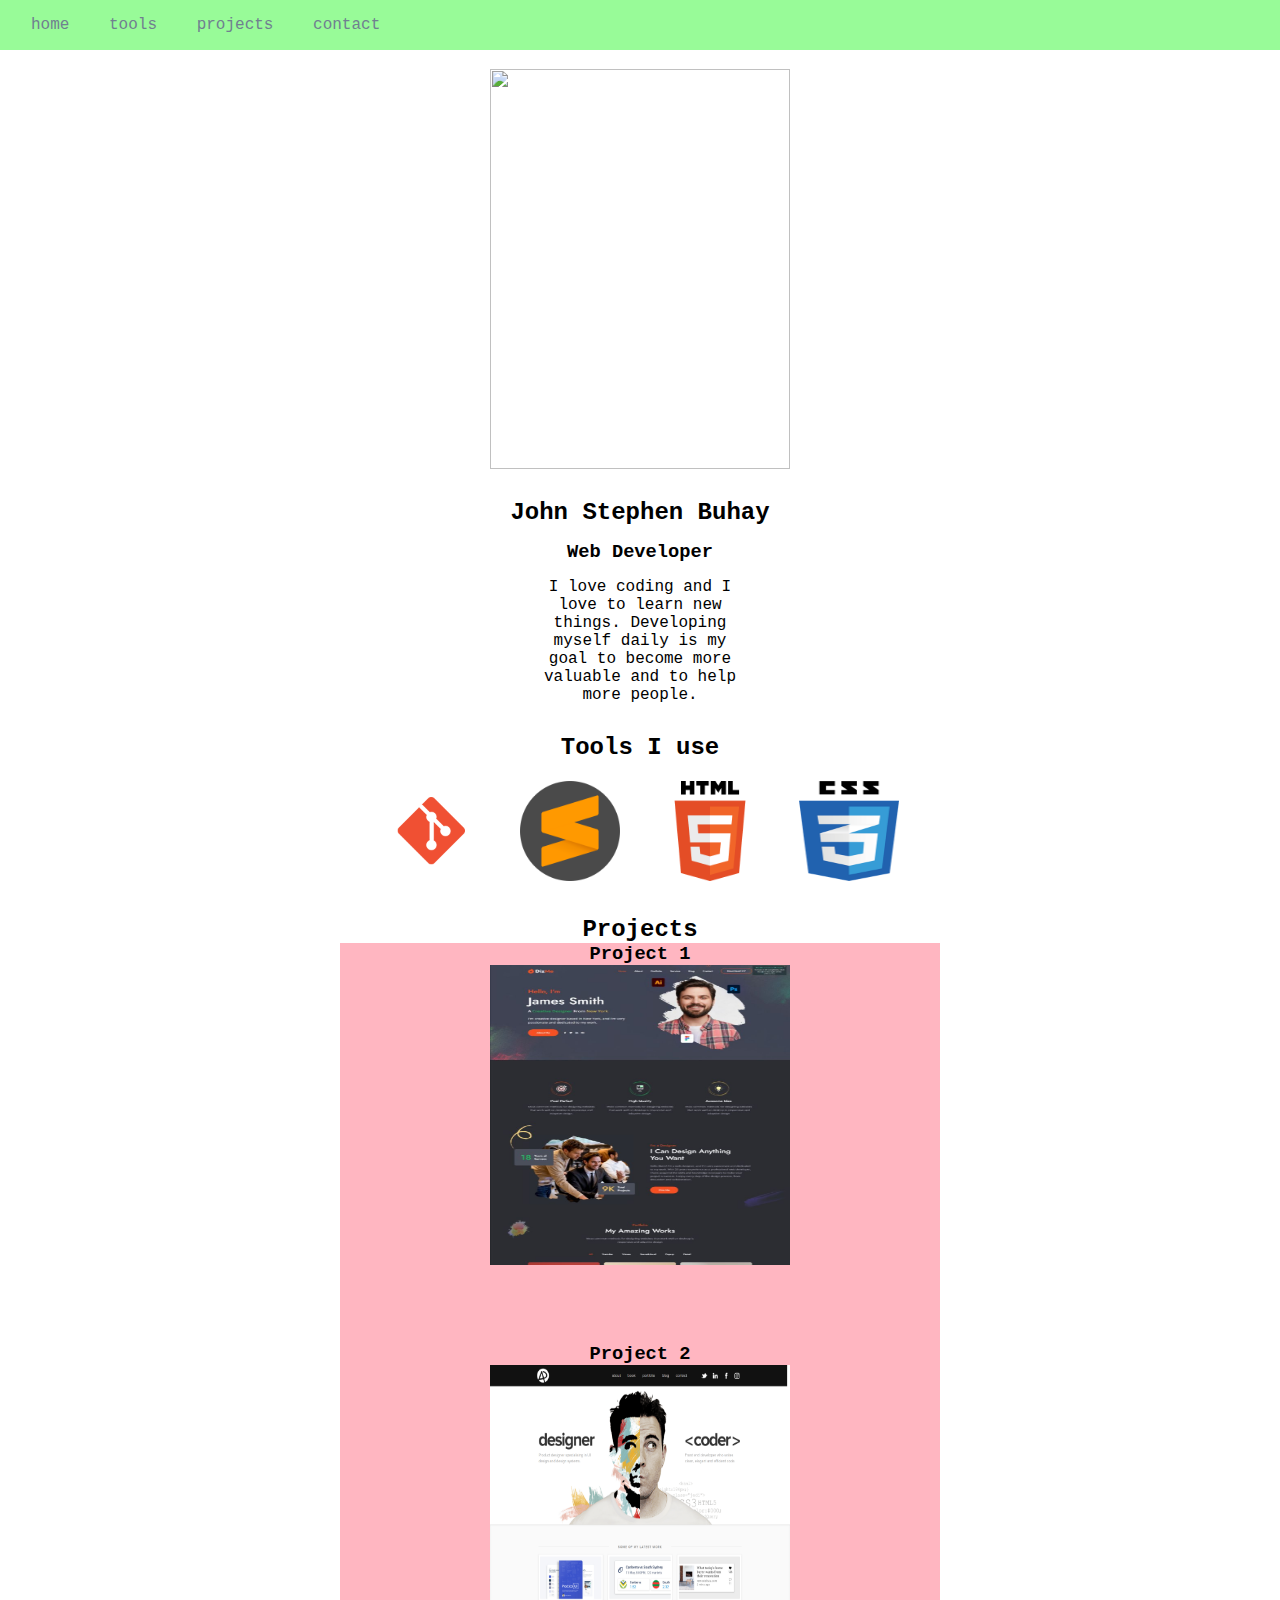
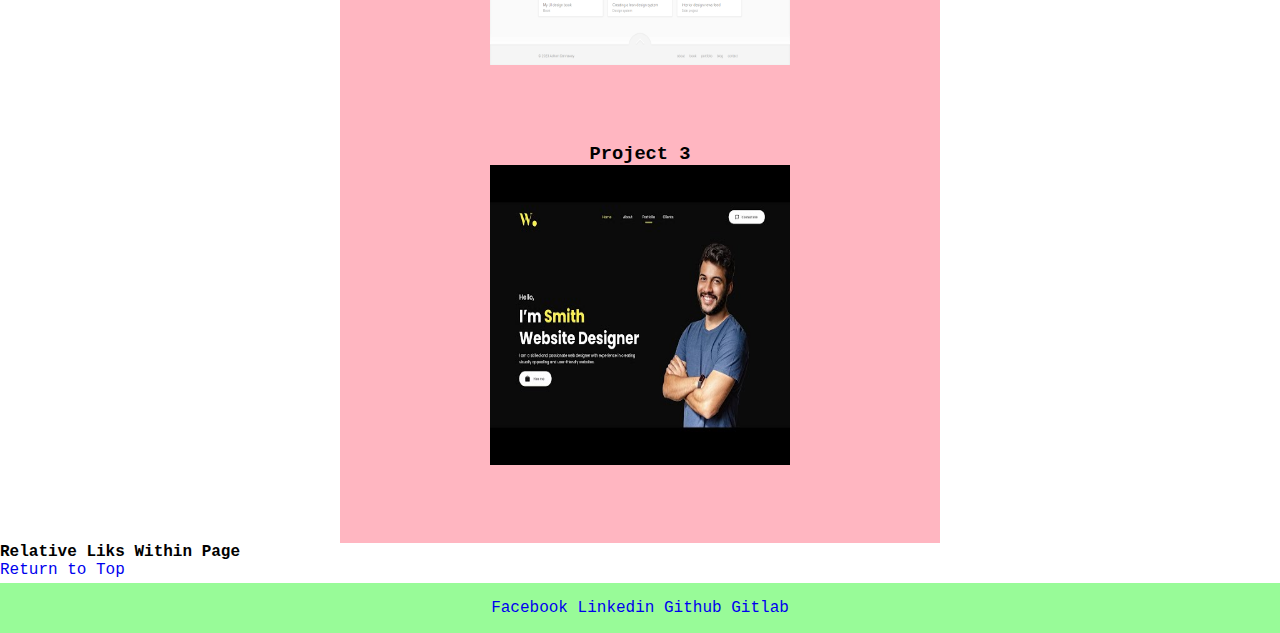
==== s03/activity/index.html @ 83da24e7 "Add activity code s03" ====
<!DOCTYPE html>
<html>
<head>
	<meta charset="utf-8">
	<meta name="viewport" content="width=device-width, initial-scale=1">
	<title>My Portfolio</title>
	<link rel="stylesheet" type="text/css" href="./index.css">
	<nav >
		<a href="#landing" class="nav-link">home</a>
		<a href="#tools" class="nav-link">tools</a>
		<a href="#projects" class="nav-link">projects</a>
		<a href="#contact" class="nav-link">contact</a>	
	</nav>
</head>
<body>
	<div id="landing">
		<img src="./picture1.jpg" id="profile">
		<h2 id="name">John Stephen Buhay</h2>
		<h3 id="title">Web Developer</h3>
		<p id="intro">I love coding and I love  to learn new things. Developing myself daily is my goal to become more valuable and to help more people.</p>
	</div>	

	<div id="tools">
		<h2 id="tools-title">Tools I use</h2>
		<img class="tools-img" src="./picture2.png">
		<img class="tools-img" src="./picture3.png">
		<img class="tools-img" src="./picture4.png">
		<img class="tools-img" src="./picture5.png">
	</div>	

	<div id="projects">
		<h2>Projects</h2>
		<div class="card">
			<h3>Project 1</h3>
			<img class="card-img" src="./project1.jpg">
		</div>

		<div class="card">
			<h3>Project 2</h3>
			<img class="card-img" src="./project2.png">
		</div>

		<div class="card">
			<h3>Project 3</h3>
			<img class="card-img" src="./project3.jpg">
		</div>					
	</div>

	
	<div id="bottom">
		<h4>Relative Liks Within Page</h4>
		<a href="#landing">Return to Top</a>
	</div>	

<footer id="contact">
 	<a href="https://web.facebook.com/imjsteph/" target="_blank">Facebook</a>
  	<a href="#" target="_blank">Linkedin</a>
  	<a href="https://github.com/jsbuhay" target="_blank">Github</a> 	  	
  	<a href="https://github.com/jsbuhay" target="_blank">Gitlab</a> 	
</footer>
</body>
</html>
---- s03/activity/index.css ----
* {
	font-family: "Courier New", monospace;	
	margin: 0;
	padding: 0;
	box-sizing: border-box;
}
nav	{
	padding: 16px;
	margin-bottom: 4px;
	background-color: palegreen;
}
.nav-link {
	margin-left: 15px;
	margin-right: 15px;
	color: slategray;
}

a {text-decoration: none;}

#landing {text-align: center;}

#profile {
	height: 400px;
	width: 300px;
	margin-bottom: 15px;
	margin-top: 15px;
}

#name {
	margin-top: 15px;
	margin-bottom: 15px;
}

#title {
	margin-top: 15px;
	margin-bottom: 15px;	
}

#intro {
	width: 200px;
	margin-left: auto;
    margin-right: auto;
}

#tools {
	text-align: center;
	margin-top: 30px;
	margin-bottom: 30px;
}

#tools-title {
	margin-bottom: 20px;
}

.tools-img {
	height: 100px;
	width: 100px;
	margin-left: 15px;
	margin-right: 15px;
}

#projects {
	text-align: center;
}

.card {
 	background-color: lightpink;
 	height: 400px;
 	width: 600px;
	margin-left: auto;
    margin-right: auto; 	
}

.card-img {
	height: 300px;
	width: 300px;
}

#contact {
	text-align: center;
	padding: 16px;
	margin-top: 4px;
	background-color: palegreen;
}
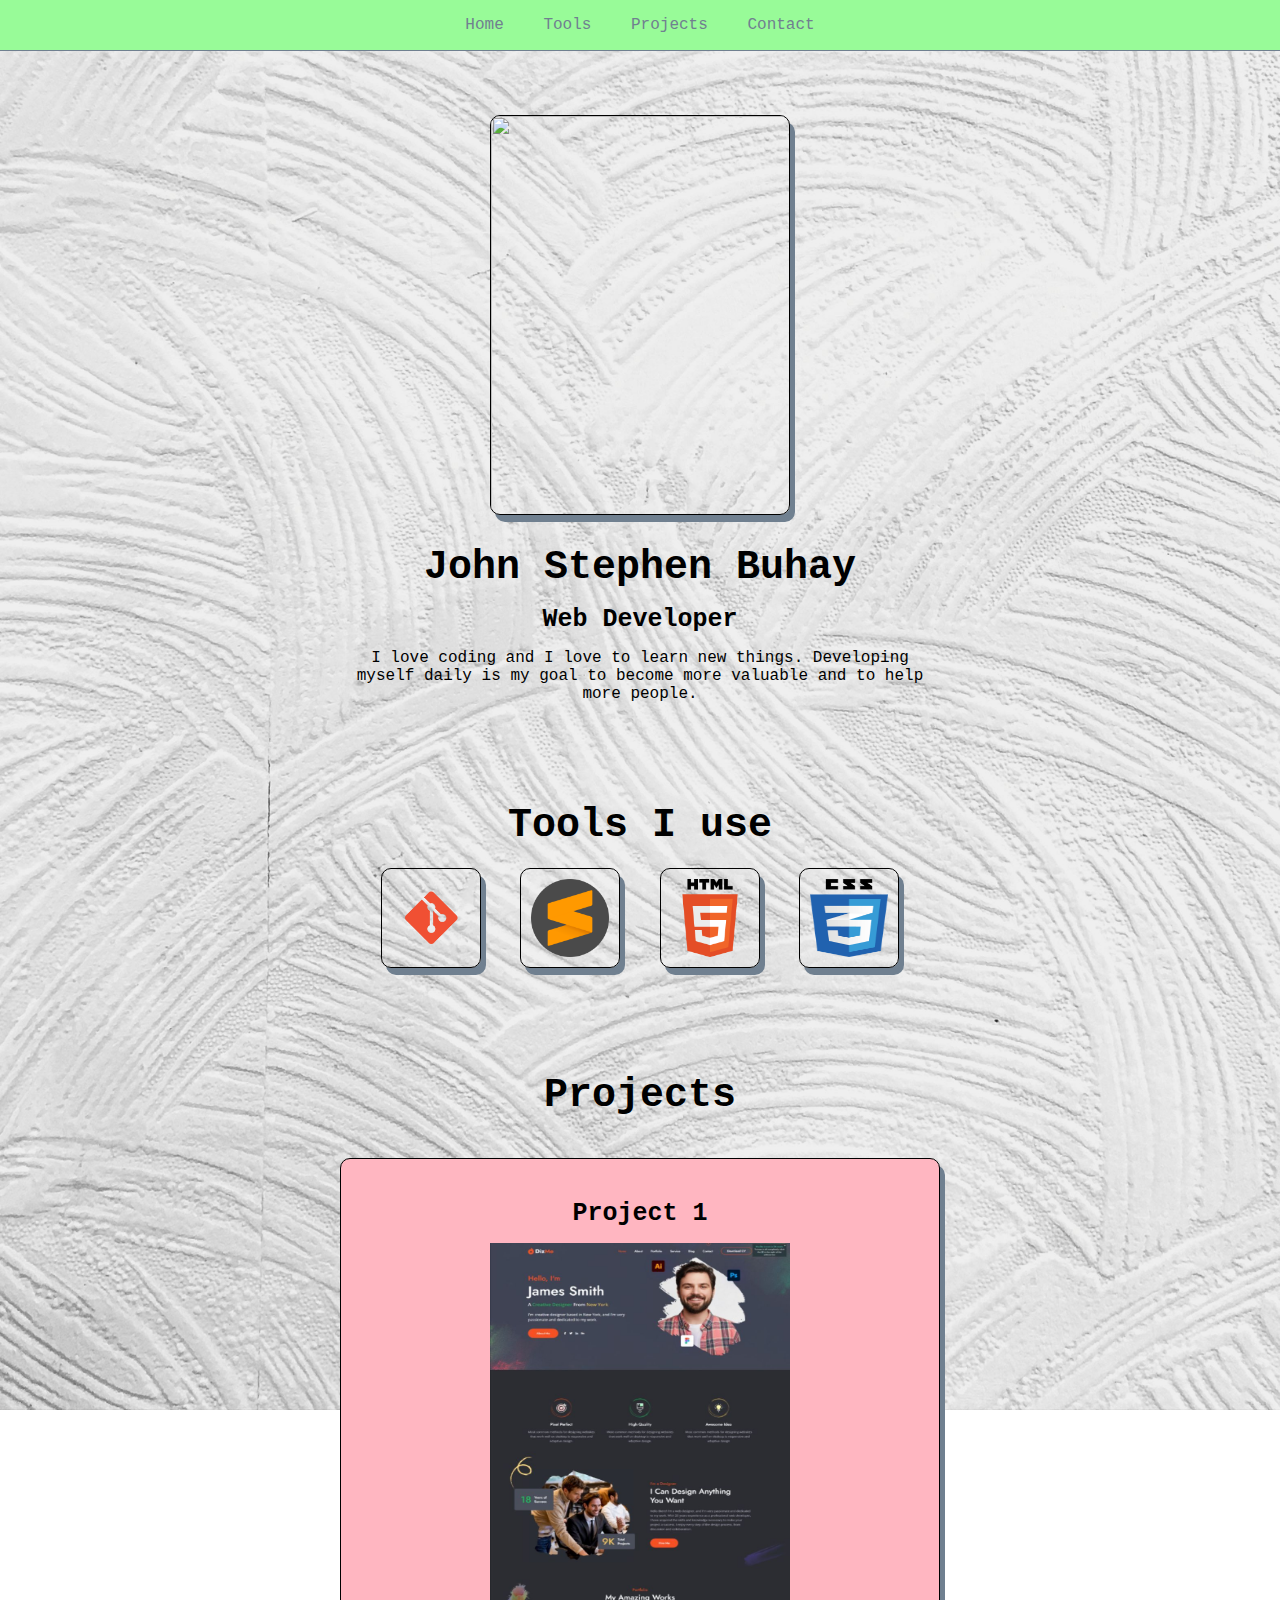
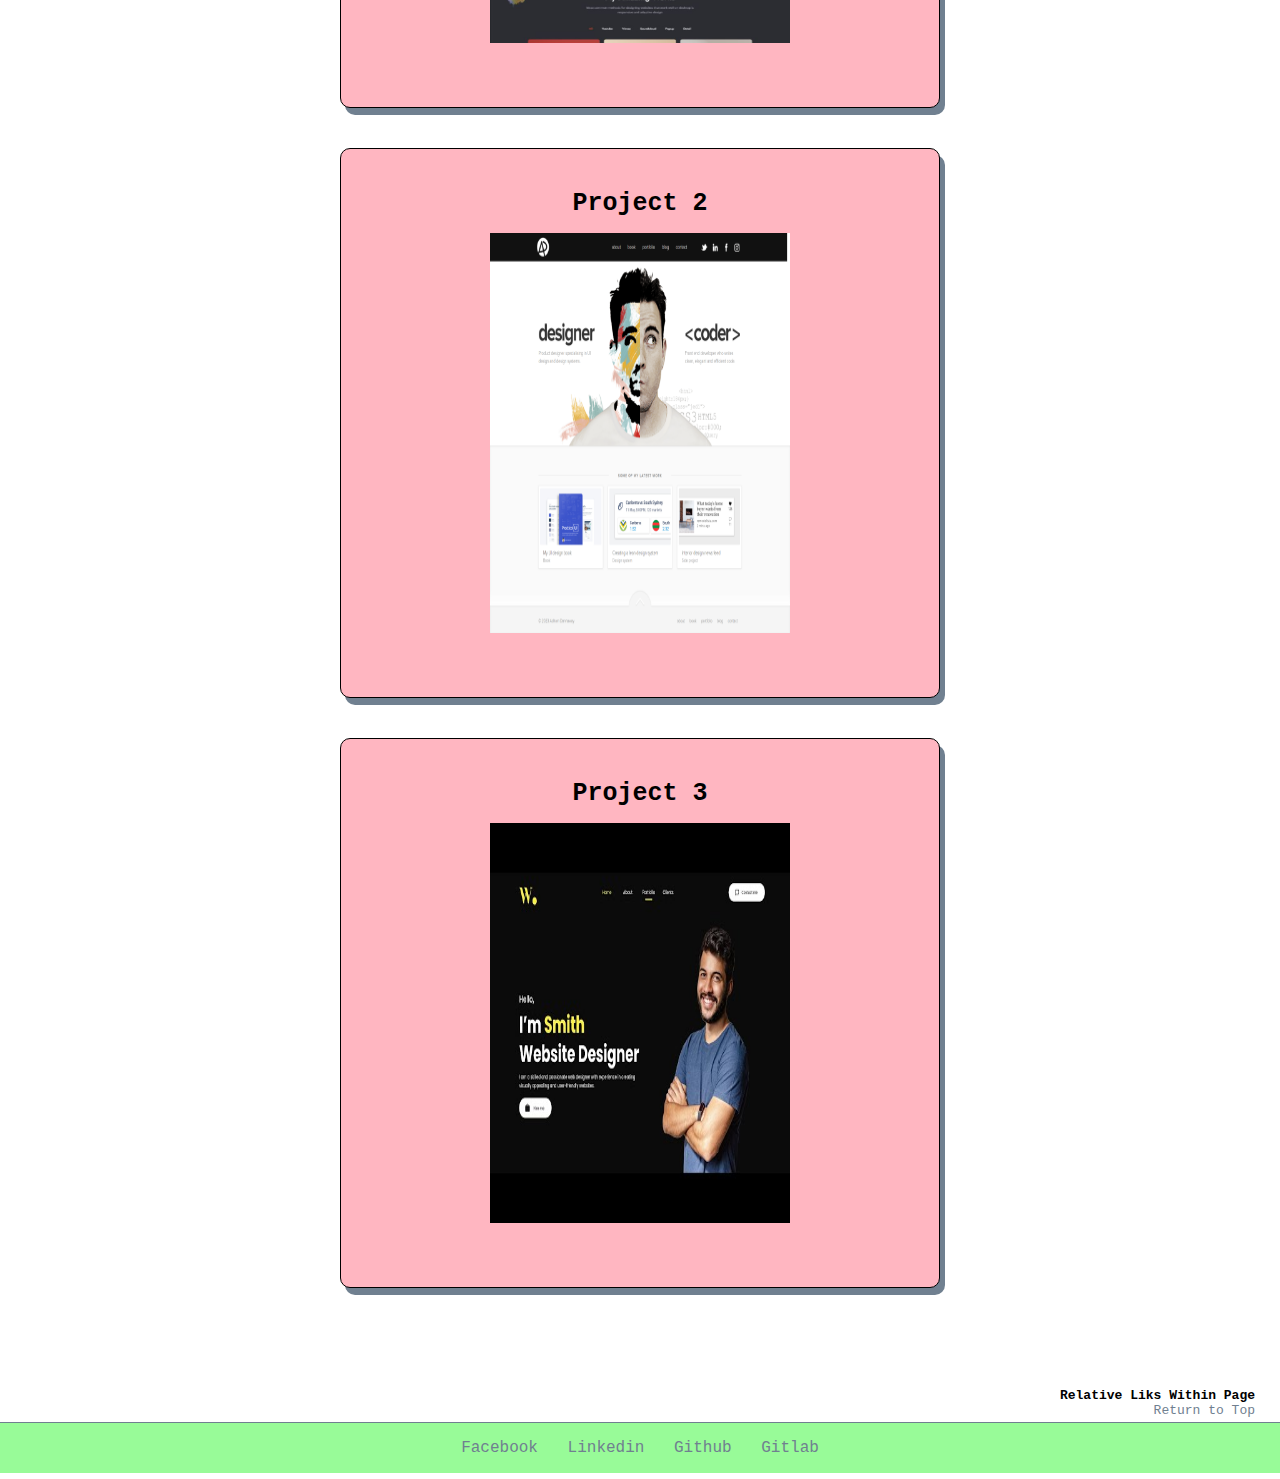
==== commit 9d55ae73: "Add activity s03" ====
--- a/s03/activity/index.html
+++ b/s03/activity/index.html
@@ -3,32 +3,35 @@
 <head>
 	<meta charset="utf-8">
 	<meta name="viewport" content="width=device-width, initial-scale=1">
-	<title>My Portfolio</title>
+	<title>My Portfolio - John Stephen BuhayS</title>
 	<link rel="stylesheet" type="text/css" href="./index.css">
-	<nav >
-		<a href="#landing" class="nav-link">home</a>
-		<a href="#tools" class="nav-link">tools</a>
-		<a href="#projects" class="nav-link">projects</a>
-		<a href="#contact" class="nav-link">contact</a>	
+	<nav>
+		<a href="#landing" class="nav-link">Home</a>
+		<a href="#tools" class="nav-link">Tools</a>
+		<a href="#projects" class="nav-link">Projects</a>
+		<a href="#contact" class="nav-link">Contact</a>	
 	</nav>
 </head>
 <body>
-	<div id="landing">
+	<!-- Landing - First Section -->
+	<section id="landing">
 		<img src="./picture1.jpg" id="profile">
 		<h2 id="name">John Stephen Buhay</h2>
 		<h3 id="title">Web Developer</h3>
 		<p id="intro">I love coding and I love  to learn new things. Developing myself daily is my goal to become more valuable and to help more people.</p>
-	</div>	
+	</section>	
 
-	<div id="tools">
+	<!-- Tools - Second Section -->
+	<section id="tools">
 		<h2 id="tools-title">Tools I use</h2>
 		<img class="tools-img" src="./picture2.png">
 		<img class="tools-img" src="./picture3.png">
 		<img class="tools-img" src="./picture4.png">
 		<img class="tools-img" src="./picture5.png">
-	</div>	
+	</section>	
 
-	<div id="projects">
+	<!-- Projects - Third Section -->
+	<section id="projects">
 		<h2>Projects</h2>
 		<div class="card">
 			<h3>Project 1</h3>
@@ -44,7 +47,7 @@
 			<h3>Project 3</h3>
 			<img class="card-img" src="./project3.jpg">
 		</div>					
-	</div>
+	</section>
 
 	
 	<div id="bottom">
@@ -54,7 +57,7 @@
 
 <footer id="contact">
  	<a href="https://web.facebook.com/imjsteph/" target="_blank">Facebook</a>
-  	<a href="#" target="_blank">Linkedin</a>
+  	<a href="https://www.linkedin.com/in/jsbuhay/" target="_blank">Linkedin</a>
   	<a href="https://github.com/jsbuhay" target="_blank">Github</a> 	  	
   	<a href="https://github.com/jsbuhay" target="_blank">Gitlab</a> 	
 </footer>
--- a/s03/activity/index.css
+++ b/s03/activity/index.css
@@ -1,29 +1,71 @@
+/* Universal and Header */
 * {
-	font-family: "Courier New", monospace;	
+	font-family: "Lato", monospace;	
 	margin: 0;
 	padding: 0;
 	box-sizing: border-box;
+	scroll-behavior: smooth;
 }
+
 nav	{
 	padding: 16px;
 	margin-bottom: 4px;
 	background-color: palegreen;
+	text-align: center;
+	position: fixed;
+  	top: 0;
+  	width: 100%;
+    border-bottom: 1px solid slategray;  
 }
+
 .nav-link {
 	margin-left: 15px;
 	margin-right: 15px;
+}
+
+a {
+	text-decoration: none;
 	color: slategray;
 }
 
-a {text-decoration: none;}
+a:hover {color: darkgray;}
 
-#landing {text-align: center;}
+body {
+	min-height: 20rem;	
+	background-image: url(./white-bg-img.jpg);
+	background-repeat: no-repeat;
+	background-size: cover;
+	background-position: center;
+	background-attachment: fixed;
+}
 
+section {
+	max-width : 1200px;
+	margin: 0 auto;	
+}
+
+#landing,
+#tools,
+#projects {
+	text-align: center;
+	margin-top: 100px;
+	margin-bottom: 100px;
+}	
+
+h2 {font-size:40px;}
+h3 {font-size:25px;}
+p {font-size:16px;}
+/* ======================   
+ Landing - First Section  
+========================= */
 #profile {
 	height: 400px;
 	width: 300px;
 	margin-bottom: 15px;
 	margin-top: 15px;
+    border-radius: 10px;
+    border: 1px solid;
+    box-shadow: 5px 7px slategray;
 }
 
 #name {
@@ -37,17 +79,14 @@
 }
 
 #intro {
-	width: 200px;
+	width: 50%;
 	margin-left: auto;
     margin-right: auto;
 }
 
-#tools {
-	text-align: center;
-	margin-top: 30px;
-	margin-bottom: 30px;
-}
-
+/* ======================   
+ Tools - Second Section  
+========================= */
 #tools-title {
 	margin-bottom: 20px;
 }
@@ -57,23 +96,40 @@
 	width: 100px;
 	margin-left: 15px;
 	margin-right: 15px;
+    border-radius: 10px;
+    padding: 10px;
+    border: 1px solid;
+    box-shadow: 5px 7px slategray;	
 }
 
-#projects {
-	text-align: center;
+/* ======================   
+ Projects - Third Section  
+========================= */
+#projects .card {
+ 	background-color: lightpink;
+ 	height: 550px;
+ 	width: 600px;
+	margin: 40px auto;
+    border-radius: 10px;
+    padding: 40px;
+    border: 1px solid;
+    box-shadow: 5px 7px slategray;		
 }
 
-.card {
- 	background-color: lightpink;
- 	height: 400px;
- 	width: 600px;
-	margin-left: auto;
-    margin-right: auto; 	
+#projects h3 {margin-bottom: 15px;}
+
+.card-img {
+	height: 400px;
+	width: 300px;
 }
 
-.card-img {
-	height: 300px;
-	width: 300px;
+/* ======================   
+ Contact - Footer  
+========================= */
+#bottom {
+	font-size: small;
+	text-align:right;
+	margin-right: 25px;
 }
 
 #contact {
@@ -81,4 +137,9 @@
 	padding: 16px;
 	margin-top: 4px;
 	background-color: palegreen;
+	border-top: 1px solid slategray;
+}
+
+#contact a {
+   margin: 0 10px;
 }